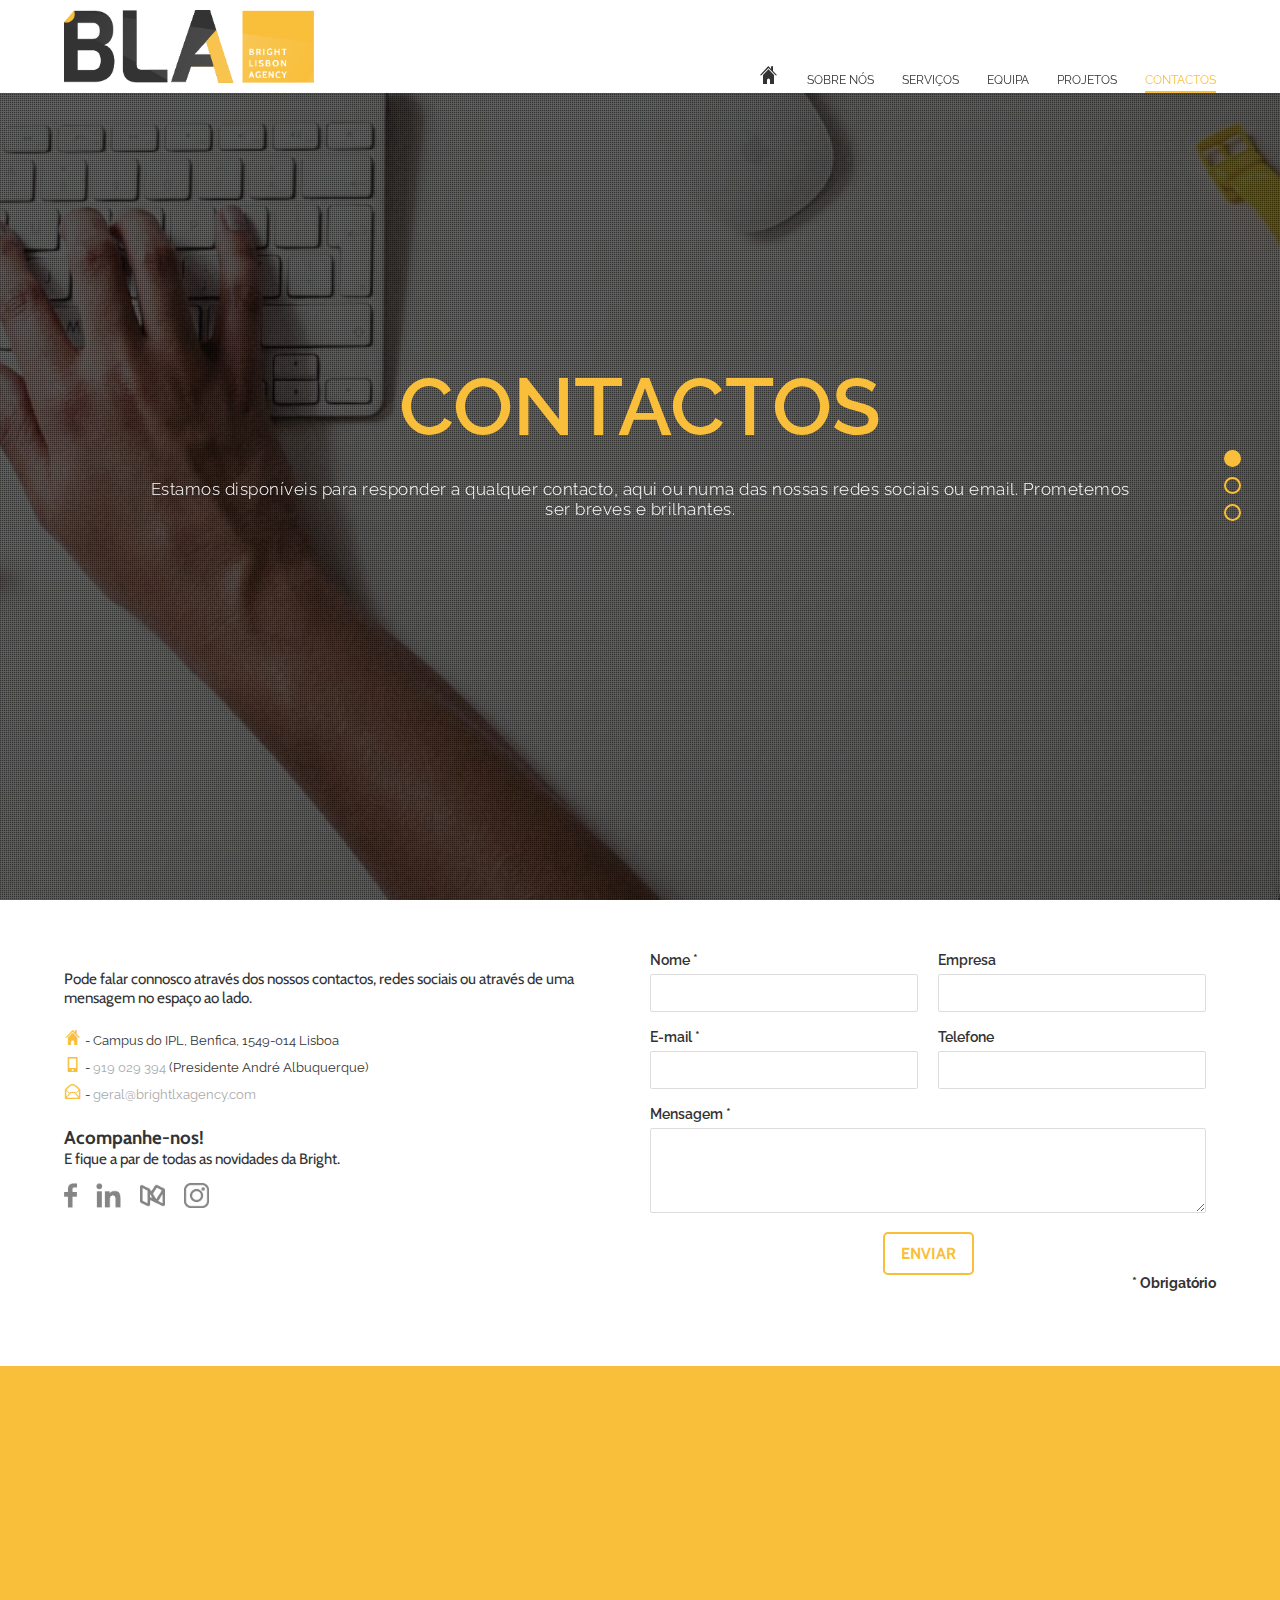
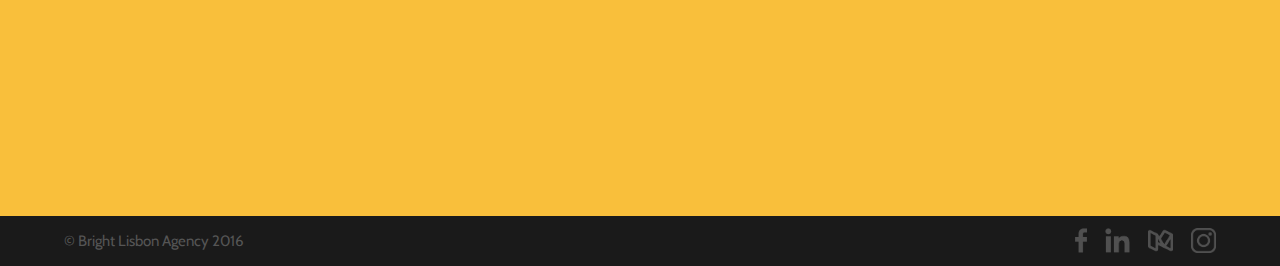
==== contactos.html @ c96432bc "Primeiro Upload de ficheiros" ====
<!doctype html>
<html lang="pt">
<head>
    <meta charset="utf-8">
    <meta name="author" content="Bright">
    <meta name="description" content="© Bright Lisbon Agency 2016">
    <meta name="robots" content="follow">
    <meta name="Keywords" content="Bight,Junior Empresa">
    <meta name="viewport" content="width=device-width, initial-scale=1">
    <title>Bright | Contactos</title>
    <link rel="shortcut icon" href="favicon.ico" type="image/x-icon">
    <link rel="icon" href="favicon.ico" type="image/x-icon">
    <link href='https://fonts.googleapis.com/css?family=Cabin:400,700' rel='stylesheet' type='text/css'>
    <link href='https://fonts.googleapis.com/css?family=Raleway:400,200,300,600,700,800' rel='stylesheet' type='text/css'>
    <link type="text/css" rel="stylesheet" href="css/style.css">
    <link type="text/css" rel="stylesheet" href="css/mobile.css">
    <script type="application/javascript" src="script/jquery-2.1.4.min.js"></script>
    <script type="application/javascript" src="script/jquery.countdown.min.js"></script>
    <script type="application/javascript" src="script/js.js"></script>
</head>

<body>
    
    <!--------------------LOADER NA PAGINA-------------------->
    <div class="loading"></div>
    <!--------------------FIM LOADER NA PAGINA-------------------->
    
    
    <!--------------------NAV LATERAL-------------------->
    <div class="nav_lateral">
        <a href="#sobre_nos_bv" class="nav_lateral_active" title="Topo"></a>
        <a href="#info_contactos" title="Contacta-nos"></a>
        <a href="#map" title="Localização"></a>
    </div>
    
    <!--------------------HEADER-------------------->
    <header>
        <div class="main_menu">
            <div class="contentor">
                <a href="http://www.brightlxagency.com" title="Brigth"><img class="bla_logo" src="img/LogoBright.png" alt="Logotipo Bright" width="250" height="73"></a>
                <nav>
                    <li><a href="index.html" title="Pagina Inicial">H</a></li>
                    <li><a href="sobre.html" title="Sobre Nós" >Sobre Nós</a></li>
                    <li><a href="servicos.html" title="Serviços">Serviços</a></li>
                    <li><a href="equipa.html" title="Equipa">Equipa</a></li>
                    <li><a href="projetos.html" title="Projetos">Projetos</a></li>
                    <li><a href="contactos.html" title="Contactos" class="menu_ativo">Contactos</a></li>
                </nav>
                <nav class="botao_mobile_menu">
                    <h4>Menu</h4>
                    <div class="icone_mobile_menu">
                        <span></span>
                        <span></span>
                        <span></span>
                    </div>
                    <div class="clear_fix"></div>
                </nav>
                <div class="clear_fix"></div>
            </div><!--FIM CONTENTOR-->
        </div><!--FIM MAIN_MENU-->
        
        <!--------------------MENU MOBILE-------------------->
        <div class="menu_mobile">
            <div class="contentor">
                <nav>
                    <li><a href="index.html" title="Pagina Inicial">H</a></li>
                    <li><a href="sobre.html" title="Sobre Nós">Sobre Nós</a></li>
                    <li><a href="servicos.html" title="Serviços">Serviços</a></li>
                    <li><a href="equipa.html" title="Equipa">Equipa</a></li>
                    <li><a href="projetos.html" title="Projetos">Projetos</a></li>
                    <li><a href="contactos.html" title="Contactos">Contactos</a></li>
                </nav>
            </div>
                <footer>
                    <div class="redes_sociais">
                        <!--<a href="#" target="_blank" title="Behance"><img src="img/RedesIcones/Icon1_Behance.png" width="30" height="30"></a>-->
                        <a href="https://www.facebook.com/brightlxagency" target="_blank" title="Facebook"><img src="img/RedesIcones/Icon1_Facebook.png" width="15" height="30" alt="Logo do Facebook"></a>
                        <a href="https://www.linkedin.com/company/bright-lisbonagency?trk=top_nav_home" target="_blank" title="Linkedin"><img src="img/RedesIcones/Icon1_Linkedin.png" width="30" height="30" alt="Logo do Linkedin"></a>
                        <a href="https://www.medium.com/@brightlxagency" target="_blank" title="Medium"><img src="img/RedesIcones/Icon1_Medium.png" width="30" height="30" alt="Logo do Medium"></a>
                        <a href="https://www.instagram.com/brightlxagency" target="_blank" title="Instagram"><img src="img/RedesIcones/Icon1_Instagram2.png" width="30" height="30" alt="Logo do Instagram"></a>
                    </div>
                    <span>&copy; Bright Lisbon Agency 2016</span>
                </footer>
        </div>
        
        <div id="sobre_nos_bv" class="boas_vindas">
            <div class="contentor">
                <h1>Contactos</h1>
                <h5>Estamos disponíveis para responder a qualquer contacto, aqui ou numa das nossas redes sociais ou email. Prometemos ser breves e brilhantes.</h5>
            </div>
        </div><!--FIM BOAS-VINDAS-->
        <img class="false fundo_header" src="img/Phone02.jpg" alt="Telefones">
        <img class="true fundo_header" src="img/Cont01.jpg" alt="Contactos">
    </header>
    
    <section id="info_contactos">
        <div class="contentor">
            
            <!--------------------ContactOS DA BRIGHT-------------------->
            <div class="contact_content">
                <br>
                <h4>Pode falar connosco através dos nossos contactos, redes sociais ou através de uma mensagem no espaço ao lado.</h4><br>
                
                <p><span>H</span> - Campus do IPL, Benﬁca, 1549-014 Lisboa</p>
                <p><span>n</span> - <a href="tel:919029394">919 029 394</a> (Presidente André Albuquerque)</p>
                <p><span>E</span> - <a href="mailto:geral@brightlxagency.com">geral@brightlxagency.com</a></p><br>
                
                <h3>Acompanhe-nos!</h3>
                <h4>E fique a par de todas as novidades da Bright.</h4>
                
                <div class="redes_sociais">
                    <!--<a href="#" target="_blank" title="Behance"><img src="img/RedesIcones/Icon_Behance.png" width="25" height="25"></a>-->
                    <a href="https://www.facebook.com/brightlxagency" target="_blank" title="Facebook"><img src="img/RedesIcones/Icon_Facebook.png" width="13" height="25" alt="Logo do Facebook"></a>
                    <a href="https://www.linkedin.com/company/bright-lisbonagency?trk=top_nav_home" target="_blank" title="Linkedin"><img src="img/RedesIcones/Icon_Linkedin.png" width="25" height="25"></a>
                    <a href="https://www.medium.com/@brightlxagency" target="_blank" title="Medium"><img src="img/RedesIcones/Icon_Medium.png" width="25" height="25" alt="Logo do Medium"></a>
                    <a href="https://www.instagram.com/brightlxagency" target="_blank" title="Instagram"><img src="img/RedesIcones/Icon_Instagram2.png" width="25" height="25" alt="Logo do Instagram"></a>
                </div>
            </div>
            
            <!--------------------FORMULARIO DE ContactOS-------------------->
            <div class="contact_content">
                <form  method="post" action="//formspree.io/geral@brightlxagency.com">
                    <div class="contact_form">
                        <label for="nome">Nome *</label><br>
                        <input type="text" name="nome" placeholder="" maxlength="50" required>
                    </div>
                    <div class="contact_form">
                        <label for="empresa">Empresa</label><br>
                        <input type="text" name="empresa" placeholder="" maxlength="100">
                    </div>
                    <div class="contact_form">
                        <label for="email">E-mail *</label><br>
                        <input type="email" name="_replyto" placeholder="" maxlength="50" required>
                    </div>
                    <div class="contact_form">
                        <label for="telefone">Telefone</label><br>
                        <input type="tel" name="telefone" placeholder="" maxlength="30">
                    </div>
                    <div class="contact_form contact_text">
                        <label for="mensagem">Mensagem *</label><br>
                        <textarea name="mensagem" placeholder="" required></textarea>
                    </div>
                    <div class="contact_botao">
                        <input type="submit" value="Enviar">
                        <p>* Obrigatório</p>
                    </div>
                </form>
            </div>
            <div class="clear_fix"></div>
        </div>
    </section>
    
    <!--------------------GOOGLE MAP-------------------->
    <section id="map"></section>
    <script src="https://maps.googleapis.com/maps/api/js?callback=initMap" async defer></script>
    <!--------------------FIM | SCRIPT FOR GOOGLE MAP-------------------->
    
    <!--------------------FOOTER-------------------->
    <div class="mapaSite">
        <div class="contentor">
            <div class="inerMapa">
                <h4><a href="index.html">Home</a></h4>
            </div><!--
         --><div class="inerMapa">
                <h4><a href="sobre.html">Sobre a Bright</a></h4>
                    <p><a href="sobre.html#msgpresidente">Mensagem do Presidente</a></p>
                    <p><a href="sobre.html#junior_empresa">Junior Empresa</a></p>
                    <p><a href="sobre.html#visao_missao_valores">O que nos define</a></p>
                    <p><a href="sobre.html#parcerias">Parcerias</a></p>
            </div><!--
         --><div class="inerMapa">
                <h4><a href="servicos.html">Serviços</a></h4>
                    <p><a href="servicos.html#com_estrategica">Comunicação Estratégica</a></p>
                    <p><a href="servicos.html#com_mark_integrado">Comunicação Marketing Integrado</a></p>
                    <p><a href="servicos.html#serv_audiovisuais">Serviços Audiovisuais</a></p>
                    <p><a href="servicos.html#design_multimedia">Design / Multimédia</a></p>
            </div><!--
         --><div class="inerMapa">
                <h4><a href="equipa.html">Equipa</a></h4>
                    <p><a href="equipa.html#direcao_bright">Departamentos/Equipa</a></p>
                    <p><a href="equipa.html#bright_alumni">Bright Alumni</a></p>
                    <p><a href="equipa.html#conselho_consultivo">Conselho Consultivo</a></p>
            </div><!--
         --><div class="inerMapa">
                <h4><a href="projetos.html">Projetos</a></h4>
                    <!--<p><a href="#">Behance</a></p>-->
            </div><!--
         --><div class="inerMapa">
                <h4><a href="contactos.html">Contactos</a></h4>
                    <!--<p><a href="contactos.html#">Redes Sociais</a></p>-->
                    <!--<p><a href="contactos.html#">Mensagem</a></p>-->
                    <p><a href="contactos.html#map">Morada</a></p>
            </div>
        </div>
    </div>
    
    <footer>
        <div class="contentor">
            <div class="redes_sociais">
                <!--<a href="#" target="_blank" title="Behance"><img src="img/RedesIcones/Icon_Behance.png" width="25" height="25"></a>-->
                <a href="https://www.facebook.com/brightlxagency" target="_blank" title="Facebook"><img src="img/RedesIcones/Icon_Facebook.png" width="12.5" height="25" alt="Logo do Facebook"></a>
                <a href="https://www.linkedin.com/company/bright-lisbonagency?trk=top_nav_home" target="_blank" title="Linkedin"><img src="img/RedesIcones/Icon_Linkedin.png" width="25" height="25" alt="Logo do Linkedin"></a>
                <a href="https://www.medium.com/@brightlxagency" target="_blank" title="Medium"><img src="img/RedesIcones/Icon_Medium.png" width="25" height="25" alt="Logo do Medium"></a>
                <a href="https://www.instagram.com/brightlxagency" target="_blank" title="Instagram"><img src="img/RedesIcones/Icon_Instagram2.png" width="25" height="25" alt="Logo do Instagram"></a>
            </div>
            <span>&copy; Bright Lisbon Agency 2016</span>
            <div class="clear_fix"></div>
        </div>
    </footer>
    
    
    
    <!--------------------SCRIPT PARA ACTIVAR NAV LATERAL COM SCROLL-------------------->
    <script>
        $(window).scroll(function(){
            
            var contScrollTop = $(window).scrollTop();
            var contTop = $('body>section').eq(0).offset().top;
            var mapTop = $('body>section').eq(1).offset().top;

            $('.nav_lateral a').removeClass('nav_lateral_active');
            
            if(contScrollTop > contTop-200){
                $('.nav_lateral a').eq(1).addClass('nav_lateral_active');
                if(contScrollTop > mapTop-200){
                    $('.nav_lateral a').removeClass('nav_lateral_active');
                    $('.nav_lateral a').eq(2).addClass('nav_lateral_active');
                }
            }else{
                $('.nav_lateral a').eq(0).addClass('nav_lateral_active');
            }
            
        });
    </script>
    
 <script type="text/javascript">/* <![CDATA[ */(function(d,s,a,i,j,r,l,m,t){try{l=d.getElementsByTagName('a');t=d.createElement('textarea');for(i=0;l.length-i;i++){try{a=l[i].href;s=a.indexOf('/cdn-cgi/l/email-protection');m=a.length;if(a&&s>-1&&m>28){j=28+s;s='';if(j<m){r='0x'+a.substr(j,2)|0;for(j+=2;j<m&&a.charAt(j)!='X';j+=2)s+='%'+('0'+('0x'+a.substr(j,2)^r).toString(16)).slice(-2);j++;s=decodeURIComponent(s)+a.substr(j,m-j)}t.innerHTML=s.replace(/</g,'&lt;').replace(/>/g,'&gt;');l[i].href='mailto:'+t.value}}catch(e){}}}catch(e){}})(document);/* ]]> */</script>
</body>
</html>
---- css/style.css ----
@charset "utf-8";
/* CSS Document */

/*------------------------------------------------------------*/
/*------------------------------------------------------------*/
@font-face {
    font-family: Heydings_icons;
    src: url(../font/heydings_icons.ttf) format('truetype'),
        url(../font/heydings_icons.otf) format('opentype'),
        url(../font/heydings_icons.woff) format('woff');
}
/*------------------------------------------------------------*/
/*------------------------------------------------------------*/

* { margin:0; padding:0;}
html, body { width: 100%; height: 100%;}

body {
    font-size               : 16px;
    font-family             : Cabin, sans-serif;
    font-weight             : normal;
    color                   : #333333;
}

.clear_fix { content:'.'; display:block; clear:both; height:0; visibility:hidden;}

.contentor { margin: 0 auto; width: 90%; max-width: 1200px;}

h1 {
    font-family             : Raleway;
    text-transform          : uppercase;
    font-weight             : 800;
    color                   : #F9BF3B;
    font-size               : 3em;
    margin-bottom           : 25px;
}

/*--------------------LOADING--------------------*/

/*-------------ANIMAÇÃO DE LOADING-------------*/
@-webkit-keyframes blaAnim { from {left: -50%; opacity: 0.1;} to {left: 50%; opacity: 1;}}
@-moz-keyframes blaAnim { from {left: -50%; opacity: 0.1;} to {left: 50%; opacity: 1;}}
@-o-keyframes blaAnim { from {left: -50%; opacity: 0.1;} to {left: 50%; opacity: 1;}}
@keyframes blaAnim { from {left: -50%; opacity: 0.1;} to {left: 50%; opacity: 1;}}

@-webkit-keyframes quadAnim { from {left: 150%; opacity: 0.1;} to {left: 50%; opacity: 1;}}
@-moz-keyframes quadAnim { from {left: 150%; opacity: 0.1;} to {left: 50%; opacity: 1;}}
@-o-keyframes quadAnim { from {left: 150%; opacity: 0.1;} to {left: 50%; opacity: 1;}}
@keyframes quadAnim { from {left: 150%; opacity: 0.1;} to {left: 50%; opacity: 1;}}


.loading, .load_principal {
    position                : fixed;
    background-color        : #E2E2E2;
    cursor                  : wait;
    width                   : 100%;
    height                  : 100%;
    top                     : 0;
    left                    : 0;
    z-index                 : 20;
}

.load_principal img {
    position                : fixed;
    top                     : 50%;
    left                    : 50%;
}

#logo_pri {
    margin                  : -37px 0 0 -126px;
    
    -webkit-animation       : blaAnim 1.5s ease-out;
    -moz-animation          : blaAnim 1.5s ease-out;
    -o-animation            : blaAnim 1.5s ease-out;
    animation               : blaAnim 1.5s ease-out;
}

#logo_seg {
    margin                  : -37px 0 0 52px;
    
    -webkit-animation       : quadAnim 1.5s ease-out;
    -moz-animation          : quadAnim 1.5s ease-out;
    -o-animation            : quadAnim 1.5s ease-out;
    animation               : quadAnim 1.5s ease-out;
}

/*--------------------POP UP--------------------*/
#news_cont { clear:left; text-align: center;}

.newsletter_space {
    display                 : none; /*POP UP Desligado*/
    background-color        : rgba(51,51,51,0.95);
    position                : fixed;
    width                   : 100%;
    height                  : 100%;
    top                     : 0;
    left                    : 0;
    z-index                 : 15;
}

.newsletter_space_index { display: block;}

.newletter_box {
    position                : fixed;
    background-color        : #FFF;
    width                   : 400px;
    height                  : 220px;
    top                     : 50%;
    left                    : 50%;
    margin                  : -110px 0 0 -200px;
    border-bottom           : 7px solid #F9BF3B;
    box-sizing              : border-box;
    overflow                : hidden;   
    
    -webkit-box-shadow      : 0 0 0 1px rgba(0,0,0,0.1), 0 1px 10px rgba(0,0,0,0.1);
    -moz-box-shadow         : 0 0 0 1px rgba(0,0,0,0.1), 0 1px 10px rgba(0,0,0,0.1);
    -ms-box-shadow          : 0 0 0 1px rgba(0,0,0,0.1), 0 1px 10px rgba(0,0,0,0.1);
    -o-box-shadow           : 0 0 0 1px rgba(0,0,0,0.1), 0 1px 10px rgba(0,0,0,0.1);
    box-shadow              : 0 0 0 1px rgba(0,0,0,0.1), 0 1px 10px rgba(0,0,0,0.1);
}

.newletter_box .fechar_newsletter {
    position                : absolute;
    cursor                  : pointer;
    width                   : 30px;
    height                  : 30px;
    top                     : 2px;
    right                   : 2px;
}

.newletter_box .fechar_newsletter span {
    position                : absolute;
    background-color        : #333;
    width                   : 30px;
    height                  : 2px;
    top                     : 15px;
}

.newletter_box .fechar_newsletter:hover span {
    background-color        : red;
}

.newletter_box .fechar_newsletter span:first-child {
    
    -webkit-transform       : rotate(45deg);
    -moz-transform          : rotate(45deg);
    -ms-transform           : rotate(45deg);
    -o-transform            : rotate(45deg);
    transform               : rotate(45deg);
}

.newletter_box .fechar_newsletter span:last-child {
    
    -webkit-transform       : rotate(-45deg);
    -moz-transform          : rotate(-45deg);
    -ms-transform           : rotate(-45deg);
    -o-transform            : rotate(-45deg);
    transform               : rotate(-45deg);
}

#news_cont h2 {
    font-family             : Raleway;
    font-weight             : bold;
    padding                 : 0;
    margin                  : 15px 0;
    font-size               : 30px;
    text-align              : center;
    color                   : #F9BF3B;
    text-transform          : uppercase;
}

#news_cont p {
    font-family             : Raleway;
    font-size               : 18px;
    font-weight             : 400;
    text-align              : center;
    margin                  : 0 20px 35px 20px;
}

#news_cont #botao_recrut {
    font-weight             : bold;
    color                   : #F9BF3B;
    text-decoration         : none;
    text-transform          : uppercase;
    padding                 : 0.6em 1em;
    border                  : 0.15em solid #F9BF3B;
    text-align              : center;
    
    -webkit-border-radius   : 5px;
    -moz-border-radius      : 5px;
    -ms-border-radius       : 5px;
    -o-border-radius        : 5px;
    border-radius           : 5px;
    
    box-sizing              : border-box;
}

#news_cont #botao_recrut:hover {
    background-color        : #F9BF3B;
    color                   : #FFF;
}


/*--------------------FIM | POP UP NEWSLETTER--------------------*/

/*--------------------NAV LATERAL--------------------*/
.nav_lateral {
    position: fixed;
    
    right                   : -webkit-calc(5% - 25px);
    right                   : -moz-calc(5% - 25px);
    right                   : -ms-calc(5% - 25px);
    right                   : -o-calc(5% - 25px);
    right                   : calc(5% - 25px);
    
    top                     : 50%;
    z-index                 : 7;
}

.nav_lateral a {
    /*font-family             : Heydings_icons;
    color                   : #FFF;
    text-align              : center;
    text-decoration         : none;*/
    
    width                   : 17px;
    height                  : 17px;
    display                 : block;
    margin-bottom           : 10px;
    border                  : 2px solid #F9BF3B;
    
    -webkit-border-radius   : 100%;
    -moz-border-radius      : 100%;
    -ms-border-radius       : 100%;
    -o-border-radius        : 100%;
    border-radius           : 100%;
    
    box-sizing              : border-box;
}

.nav_lateral .nav_lateral_active {
    background-color        : #F9BF3B;
}


/*--------------------HEADER--------------------*/
header { width: 100%; height: 100%; z-index: 0;}

/*--------------------MAIN MENU--------------------*/
.main_menu {
    background-color        : rgba(255,255,255,1);
    position                : fixed;
    width                   : 100%;
    height                  : 93px;
    padding                 : 10px 0 10px 0;
    z-index                 : 10;
    box-sizing              : border-box;
    
    -webkit-box-shadow      : 0 0 0 1px rgba(0,0,0,0.1), 0 1px 10px rgba(0,0,0,0.1);
    -moz-box-shadow         : 0 0 0 1px rgba(0,0,0,0.1), 0 1px 10px rgba(0,0,0,0.1);
    -ms-box-shadow          : 0 0 0 1px rgba(0,0,0,0.1), 0 1px 10px rgba(0,0,0,0.1);
    -o-box-shadow           : 0 0 0 1px rgba(0,0,0,0.1), 0 1px 10px rgba(0,0,0,0.1);
    box-shadow              : 0 0 0 1px rgba(0,0,0,0.1), 0 1px 10px rgba(0,0,0,0.1);
    
    -webkit-transition      : 0.2s;
    -moz-transition         : 0.2s;
    -ms-transition          : 0.2s;
    -o-transition           : 0.2s;
    transition              : 0.2s;
}

.bla_logo {
    float                   : left;
    
    -webkit-transition      : 0.2s;
    -moz-transition         : 0.2s;
    -ms-transition          : 0.2s;
    -o-transition           : 0.2s;
    transition              : 0.2s;
}

.botao_mobile_menu, .menu_mobile { display: none;}

.main_menu nav {
    float                   : right;
    font-size               : 0.8em;
    margin-top              : 52px;
    
    -webkit-transition      : 0.2s;
    -moz-transition         : 0.2s;
    -ms-transition          : 0.2s;
    -o-transition           : 0.2s;
    transition              : 0.2s;
}

header nav li {
    font-family             : Raleway;/**/
    display                 : inline;
    list-style              : none;
}

header nav a {
    color                   : #333;
    margin-left             : 25px;
    font-size               : 12px;
    font-weight             : 400;
    text-decoration         : none;
    text-transform          : uppercase;
    padding-bottom          : 4px;
}

header nav>li:first-child a {
    font-family             : heydings_icons;
    font-size               : 21px;
    padding-bottom          : 7px;
}

header nav a:hover {
    color                   : #F9BF3B;
}

header nav .menu_ativo {
    border-bottom           : 2px solid;
    color                   : #F9BF3B;
}

/*--------------------MAIN MENU FIXED--------------------*/
.main_menu_fixo {
    height                  : 67.5px;
    padding                 : 10px 0 10px 0;
}

.main_menu_fixo .bla_logo {
    width                   : 164px;
    height                  : 47.5px;
}

.main_menu_fixo nav {
    margin-top              : 27px;
}

/*--------------------FIM MAIN MENU--------------------*/

/*--------------------BOAS-VINDAS--------------------*/
.boas_vindas {
    position                : absolute;
    background-image        : url(../img/grid2.png);
    background-color        : rgba(0,0,0,0.5);
    width                   : 100%;
    height                  : 100%;
    top                     : 0;
    left                    : 0;
    text-align              : center;
    overflow                : hidden;
    z-index                 : 1;
}

.boas_vindas .contentor {
    position                : absolute;
    top                     : 40%;
    width                   : 100%;
    max-width               : none;
}

.boas_vindas h1 {
    font-size               : 5em;
    font-weight             : 600;
    color                   : #F9BF3B;
    margin                  : 0 0 25px 0;
}

.boas_vindas h1 span {
    font-size: 0.3em;
    color: #F2F2F2;
    text-transform: none;
}

.boas_vindas h5 {
    font-family             : Raleway;
    font-size               : 1.05em;
    font-weight             : 300;
    letter-spacing          : 0.5px;
    color                   : #FFF;
    margin                  : 0 150px;
}

.boas_vindas h5 b { font-size: 1.25em;}
.boas_vindas h5 span { font-size: 1.3em; color: #F9BF3B; vertical-align: text-top;}

header .fundo_header {
    background-image        : url(../img/video/videoPoster.jpg);
    background-position     : center;
    background-size         : cover;
    position                : fixed;
    width                   : auto;
    height                  : auto;
    min-width               : 100%;
    min-height              : 100%;
    
    -webkit-transform       : translateX(-50%);
    -moz-transform          : translateX(-50%);
    -ms-transform           : translateX(-50%);
    -o-transform            : translateX(-50%);
    transform               : translateX(-50%);
    
    top                     : 0;
    left                    : 50%;
    
    -webkit-z-index         : -1;
    -moz-z-index            : -1;
    -ms-z-index             : -1;
    -o-z-index              : -1;
    z-index                 : -1;
}
/*--------------------FIM | HEADER--------------------*/

/*--------------------CORPO--------------------*/
body>section {
    padding                 : 50px 0 75px 0;
    text-align              : center;
    width                   : 100%;
}

.contentor>p {
    margin                  : 0 100px;
}

/*-----------------------------------------------------------------------------------------------------*/
/*----------------------------------------PAGINA SOBRE A BRIGHT----------------------------------------*/
/*-----------------------------------------------------------------------------------------------------*/
#sobre {
    background-color        : #FFF;
}

#msgpresidente {
    background-color        : #F2F2F2;
    color                   : #333;
}

#msgpresidente h1 {
    color                   : #F9BF3B;
}

#msgpresidente .conteudo_msgpre {
    float                   : right;
    text-align              : left;
    
    -webkit-width           : calc(100% - 275px);
    -moz-width              : calc(100% - 275px);
    -ms-width               : calc(100% - 275px);
    -o-width                : calc(100% - 275px);
    width                   : calc(100% - 275px);
}

#msgpresidente img {
    float                   : left;
    margin-right            : 25px;
    
    -webkit-border-radius   : 100%;
    -moz-border-radius      : 100%;
    -ms-border-radius       : 100%;
    -o-border-radius        : 100%;
    border-radius           : 100%;
}

#junior_empresa {
    background-color        : #F2F2F2;
    background              : url(../img/blurPoster2.jpg);
    background-position     : center bottom;
    background-size         : cover;
    background-attachment   : fixed;
    color                   : #F2F2F2;
}

#junior_empresa h1 {
    color                   : #F9BF3B;
}

/*--------------------VISAO MISSAO VALORES--------------------*/
#visao_missao_valores {    
    background-color        : #FFF;
    text-align              : left;
    color                   : #333;
}

.vmv {
    margin-bottom           : 50px;
}
.vmv:last-child {
    margin-bottom           : 0;
}

.vmv figure {
    width                   : 150px;
    height                  : 150px;
    border                  : 2px solid #333;
    
    -webkit-border-radius   : 100%;
    -moz-border-radius      : 100%;
    -ms-border-radius       : 100%;
    -o-border-radius        : 100%;
    border-radius           : 100%;
    
    text-align              : center;
    float                   : left;
    margin-right            : 25px;
    box-sizing              : border-box;
}

#bla_visao figure img { margin-top: 58px;}
#bla_missao figure img { margin-top: 25px;}
#bla_valores figure img { margin-top: 25px;}

.vmv .conteudo {
    float                   : left;
    
    width                   : -webkit-calc(100% - 175px);
    width                   : -moz-calc(100% - 175px);
    width                   : -ms-calc(100% - 175px);
    width                   : -o-calc(100% - 175px);
    width                   : calc(100% - 175px);
}

.vmv .conteudo h3 {
    font-family             : Raleway;
    font-size               : 2.25em;
    font-weight             : 600;
    text-transform          : uppercase;
    margin-bottom           : 15px/*0.67em*/;
}

.conteudo h6 {
    font-size               : 1em;
    font-weight             : 700;
    text-transform          : uppercase;
    margin-bottom           : 0.167em;
}

/*--------------------PARCERIAS--------------------*/
#parcerias { background-color: #F2F2F2;}
#parcerias h1 { color: #333;}
#parcerias .contentor { padding: 0 -40px;}
#parcerias .contentor img { margin: 10px 40px;}

/*---------------------------------------------------------------------------------------------------------*/
/*----------------------------------------PAGINA SERVIÇOS DA BRIGHT----------------------------------------*/
/*---------------------------------------------------------------------------------------------------------*/
.servicos {
    background-color        : #F2F2F2;
}

.servicos h1 {
    color                   : #333;
    margin                  : 15px 0 60px 0;
}
.servicos:nth-child(odd) h1 {
    color                   : #F2F2F2;
}

.servicos:nth-child(odd) {
    background-color        : #333;
}

.servicos figure {
    width                   : 250px;
    height                  : 250px;
    border                  : 2px solid #333;
    margin-right            : 25px;
    
    -webkit-border-radius   : 100%;
    -moz-border-radius      : 100%;
    -ms-border-radius       : 100%;
    -o-border-radius        : 100%;
    border-radius           : 100%;
    
    float: left;
    box-sizing: border-box;
}

#com_estrategica figure img { margin-top: 50px;}
#com_mark_integrado figure img { margin-top: 50px;}
#serv_audiovisuais figure img { margin-top: 62.5px;}
#design_multimedia figure img { margin-top: 52px;}

.servicos:nth-child(odd) figure {
    border                  : 2px solid #F2F2F2;
    box-sizing              : border-box;
}

.servicos .conteudo {
    text-align              : left;
    float                   : left;
    
    width                   : -webkit-calc(100% - 275px);
    width                   : -moz-calc(100% - 275px);
    width                   : -ms-calc(100% - 275px);
    width                   : -o-calc(100% - 275px);
    width                   : calc(100% - 275px);
}

.servicos:nth-child(odd) .conteudo {
    color                   : #F2F2F2;
}


/*-------------------------------------------------------------------------------------------------------*/
/*----------------------------------------PAGINA EQUIPA DA BRIGHT----------------------------------------*/
/*-------------------------------------------------------------------------------------------------------*/
#direcao_bright {
    background-color        : #FFF;
}

#direcao_bright h1 {
    color                   : #333333;
}

#todos_membros {
    background-color        : #F2F2F2;
}

#bright_alumni {
    background              : url(../img/blurPoster2.jpg);
    background-position     : center top;
    background-size         : cover;
    background-attachment   : fixed;
    color                   : #FFF;
}

#bright_alumni h1 {
    color                   : #F2F2F2;
}

/*--------------------MEMBROS--------------------*/
.membro {
    display                 : inline-block;
    width                   : 25%;
    min-width               : 250px;
    text-align              : center;
    margin                  : 40px -1.5px 0 -1.5px;
}

#direcao_bright .contentor:nth-child(2) .membro:nth-child(-n+3) {
    width                   : 26%;
}

.membro figure {
    background-color        : #333333;
    width                   : 225px;
    height                  : 225px;
    margin                  : 0 auto 10px auto;
    border                  : 10px solid #F9BF3B;
    
    -webkit-border-radius   : 100%;
    -moz-border-radius      : 100%;
    -ms-border-radius       : 100%;
    -o-border-radius        : 100%;
    border-radius           : 100%;
    
    box-sizing              : border-box;
    position                : relative;
    overflow                : hidden;
}

.membro figure img {
    margin                  : -10px 0 0 -10px;
}

.membro figure .redes_membros {
    position                : absolute;
    background-color        : #F2F2F2;
    top                     : 100%;
    width                   : 100%;
    height                  : 30px;
    
    -webkit-transition      : 0.3s;
    -moz-transition         : 0.3s;
    -ms-transition          : 0.3s;
    -o-transition           : 0.3s;
    transition              : 0.3s;
}

.membro figure .redes_membros img {
    margin: 5px 5px;
    
    -webkit-filter          : grayscale(1);
    -moz-filter             : grayscale(1);
    -ms-filter              : grayscale(1);
    -o-filter               : grayscale(1);
    filter                  : grayscale(1);
}

.membro figure:hover .redes_membros {
    top                     : -webkit-calc(100% - 40px);
    top                     : -moz-calc(100% - 40px);
    top                     : -ms-calc(100% - 40px);
    top                     : -o-calc(100% - 40px);
    top                     : calc(100% - 40px);
}

.membro figure .redes_membros img:hover {
    -webkit-filter          : grayscale(0);
    -moz-filter             : grayscale(0);
    -ms-filter              : grayscale(0);
    -o-filter               : grayscale(0);
    filter                  : grayscale(0);
}

.membro h4 {
    font-size               : 1.25em;
}

.membro .separador, .projeto .separador {
    display                 : block;
    background-color        : #F9BF3B;
    width                   : 75px;
    height                  : 3px;
    margin                  : 5px auto;
    
    -webkit-border-radius   : 2px;
    -moz-border-radius      : 2px;
    -ms-border-radius       : 2px;
    -o-border-radius        : 2px;
    border-radius           : 2px;
}

.membro h6 {
    font-family             : Raleway;
    font-size               : 1em;
    font-weight             : normal;
}

/*--------------------CONSELHO CONSULTIVO--------------------*/
#conselho_consultivo {
    background-color        : #F2F2F2;
}

#conselho_consultivo .contentor:last-child { padding: 0 -35px;}

#conselho_consultivo h1 {
    color                   : #333;
}

.membros_cc {
    font-family             : Raleway;
    font-size               : 1.25em;
    display                 : inline-block;
    margin                  : 35px 35px 0 35px;
    /*cursor                  : pointer;
    position                : relative;*/
}

.membros_cc .redes_sociais {
    background-color        : #F9BF3B;
    height                  : 30px;
    /*min-width               : 100%;
    bottom                  : 100%;*/
    margin-top              : -30px;
    display                 : none;
    /*position                : absolute;*/
}

/*.membros_cc .redes_sociais p {
    font-family             : Cabin;
    font-size               : 0.75em;
}

.membros_cc:hover .redes_sociais {
    display                 : block;
}*/

/*--------------------RECRUTAMENTO--------------------*/
#recrutamento {
    background-color        : #333;
    color                   : #F2F2F2;
}

#recrutamento h1 {
    color                   : #F2F2F2;
}

#recrutamento p a {
    color                   : #F9BF3B;
}

#recrutamento p a:hover {
    color                   : #FFFFFF;
}

#recrutamento #botao_recrut {
    display                 : inline-block;
    font-weight             : bold;
    color                   : #F9BF3B;
    text-decoration         : none;
    text-transform          : uppercase;
    margin-top              : 50px;
    padding                 : 0.6em 1em;
    border                  : 0.15em solid #F9BF3B;
    
    -webkit-border-radius   : 5px;
    -moz-border-radius      : 5px;
    -ms-border-radius       : 5px;
    -o-border-radius        : 5px;
    border-radius           : 5px;
    
    box-sizing              : border-box;
}

#recrutamento #botao_recrut:hover {
    background-color        : #F9BF3B;
    color                   : #333333;
}

/*--------------------------------------------------------------------------------------------------*/
/*----------------------------------------PROJETOS DA BRIGHT----------------------------------------*/
/*--------------------------------------------------------------------------------------------------*/
#nossos_projetos {
    background-color        : #F2F2F2;
}

#nossos_projetos .projeto {
    /*background-image        : url(../img/279H.jpg);*/
    background-size: cover;
    background-position: center;
    
    position                : relative;
    width                   : 260px;
    height                  : 330px;
    margin                  : 10px;
    display                 : inline-block;
    text-align              : center;
    color                   : #F2F2F2;
    vertical-align          : top;
    overflow                : hidden;
}

.projeto .projMarca {
    background-color        : rgba(0,0,0,0.6);
    padding                 : 15px;
    height                  : 330px;
    padding-top             : 140px;
    transition              : 0.5s;
}

.projeto .projMarca h4 {
    font-size               : 1.5em;
}

.projeto .projMarca h6 {
    font-size               : 1em;
}

.projeto .projMarca p {
    font-weight             : normal;
    margin-top              : 125px;
    transition              : 0.5s;
}

#nossos_projetos .projeto:hover .projMarca {
    padding-top             : 15px;
    background-color        : rgba(15,15,15,0.9);
}

#nossos_projetos .projeto:hover .projMarca p {
    margin-top              : 0;
}


/*--------------------------------------------------------------------------------------------------*/
/*----------------------------------------CONTACTO DA BRIGHT----------------------------------------*/
/*--------------------------------------------------------------------------------------------------*/
#info_contactos {
    background-color        : #FFF;
}

.contact_content {
    width                   : 50%;
    float                   : left;
    box-sizing              : border-box;
}

/*--------------------FORMUARIO DE CONTACTOS--------------------*/
.contact_content:first-child {
    text-align              : left;
    padding-right           : 10px;
}

.contact_content:first-child h4 {
    font-size               : 0.95em;
    font-weight             : normal;
}

.contact_content:first-child p {
    font-family             : Raleway;
    font-size               : 0.8em;
    color                   : #333;
    margin-bottom           : 5px;
}

.contact_content:first-child span {
    font-family             : Heydings_icons;
    font-size               : 1.4em;
    color                   : #F9BF3B;
}

.contact_content:first-child a {
    text-decoration         : none;
    color                   : #AAA;
}

.contact_content:first-child a:hover {
    color                   : #333;
}

.contact_content:first-child .redes_sociais {
    height                  : 55px;
    padding                 : 15px 0;
    box-sizing              : border-box;
}

.contact_content:first-child .redes_sociais img {
    margin                  : 0 15px 0 0;
    opacity                 : 0.5;
    
    -webkit-filter          : invert();
    -moz-filter             : invert();
    -ms-filter              : invert();
    -o-filter               : invert();
    filter                  : invert();
}

.contact_content:first-child .redes_sociais img:hover { opacity: 1;}

/*--------------------FORMUARIO DE CONTACTOS--------------------*/
.contact_form {
    text-align              : left;
    float                   : left;
    width                   : 50%;
    padding                 : 0 10px;
    margin-bottom           : 15px;
    box-sizing              : border-box;
}

.contact_form label {
    font-family             : Raleway;
    font-size               : 0.9em;
    font-weight             : 600;
    color                   : #333;
}

.contact_form input, .contact_text textarea {
    font-family             : inherit;
    font-size               : 0.875em;
    color                   : #AAA;
    background-color        : none;
    width                   : 100%;
    margin-top              : 5px;
    padding                 : 0.65em 0.8em;
    box-sizing              : border-box;
    border                  : none;
    border                  : 1px solid #DDD;
    
    -webkit-border-radius   : 2px;
    -moz-border-radius      : 2px;
    -ms-border-radius       : 2px;
    -o-border-radius        : 2px;
    border-radius           : 2px;
    
    -webkit-transition      : 0.25s;
    -moz-transition         : 0.25s;
    -ms-transition          : 0.25s;
    -o-transition           : 0.25s;
    transition              : 0.25s;
}

.contact_text {
    width                   : 100%;
}

.contact_text textarea {
    height                  : 85px;
    max-height              : 200px;
    resize                  : vertical;
}

.contact_text textarea:hover, .contact_form input:hover {
    border-color            : #F9BF3B;
}

.contact_text textarea:focus, .contact_form input:focus {
    color                   : #555;
    border-color            : #F2F2F2;
    background-color        : #F2F2F2;
    outline                 : none;   
}

.contact_botao p {
    font-family             : Raleway;
    font-size               : 0.85em;
    text-align              : right;
    font-weight             : 700;
}

.contact_botao input {
    font-family             : inherit;
    font-size               : inherit;
    font-weight             : bold;
    color                   : #F9BF3B;
    text-transform          : uppercase;
    padding                 : 0.6em 1em;
    border                  : 0.15em solid #F9BF3B;
    
    -webkit-border-radius   : 5px;
    -moz-border-radius      : 5px;
    -ms-border-radius       : 5px;
    -o-border-radius        : 5px;
    border-radius           : 5px;
    
    box-sizing              : border-box;
    background              : none;
    outline                 : none;
    cursor                  : pointer;
}

.contact_botao input:hover {
    background-color        : #F9BF3B;
    color                   : #FFF;
}

/*--------------------GOOGLE MAP--------------------*/
#map { background-color: #F9BF3B;
    width                   : 100%;
    height                  : 50%;
    min-height              : 250px;
    max-height              : 500px;
    padding                 : 0;
}


/*--------------------------------------------------------------------------------------*/
/*----------------------------------------FOOTER----------------------------------------*/
/*--------------------------------------------------------------------------------------*/

.mapaSite {
    width                   : 100%;
    background-color        : #1A1A1A;
    padding-bottom          : 25px;
    text-align              : center;
    border-bottom           : 2px solid #242424;
}

.mapaSite .inerMapa {
    display                 : inline-block;
    vertical-align          : top;
    margin                  : 25px 15px 0 15px;
    text-align              : left;
}

.mapaSite .inerMapa h4 a {
    color                   : #B2B2B2;
    text-decoration         : none;
}
    
.mapaSite .inerMapa p a {
    color                   : #777;
    text-decoration         : none;
    font-size               : 0.85em;
}

.mapaSite .inerMapa h4 a:hover, .mapaSite .inerMapa p a:hover {
    color: #FFF;
}

footer {
    background-color        : #1A1A1A;
    font-size               : 0.9375em;
    color                   : #555;
    width                   : 100%;
    height                  : 50px;
    overflow                : hidden;
}

footer .redes_sociais {
    float                   : right;
    height                  : 25px;
    margin                  : 12.5px 0;
}

footer .redes_sociais img {
    margin-left             : 15px;
    opacity                 : 0.25;
}

footer .redes_sociais img:hover {
    opacity                 : 1;
}

footer span {
    float                   : left;
    margin                  : 16px 0;
}

body>div:last-of-type{display: none !important;}
---- css/mobile.css ----
@charset "utf-8";
/* CSS Document */

@media only screen and (max-width:1050px){
    
    /*--------------------MENU MOBILE--------------------*/
    .botao_mobile_menu, .menu_mobile { display: none;}
    
    /*--------------------CORPO--------------------*/
    .contentor>p { margin: 0;}
    
}

@media only screen and (max-width:850px){
    
    header nav a { margin-left: 20px;}
    
    /*-------------------------------------------------------------------------------------------------------*/
    /*----------------------------------------PAGINA EQUIPA DA BRIGHT----------------------------------------*/
    /*-------------------------------------------------------------------------------------------------------*/
    .membro, #direcao_bright .contentor .membro:nth-child(-n+4) { width: 42.5%;}
    
}


@media only screen and (max-width:825px){
    
    body { font-size: 15px;}
    h1 { font-size: 2.5em; margin-bottom: 25px;}
	
    /*--------------------NEWSLETTER--------------------*/
    .newletter_box {
        width               : 280px;
        height              : 220px;
        margin              : -110px 0 0 -140px;
    }
    #news_cont h2 { font-size: 25px;}
    #news_cont p { font-size: 15px;}
    
    /*--------------------NAV LATERAL--------------------*/
    .nav_lateral { display: none;}
    
    /*--------------------MAIN MENU FIXED--------------------*/
    .main_menu { height: 67.5px; padding: 10px 0 10px 0;}
    .main_menu .bla_logo { width: 164px; height: 47.5px;}
    
    /*--------------------BOTÃO MOBILE MENU--------------------*/
    .main_menu nav { display: none;}
    
    .main_menu .botao_mobile_menu {
        display             : block;
        font-size           : 1.5em;
        text-transform      : uppercase;
        margin-top          : 12.5px;
        cursor: pointer;
    }
    
    .botao_mobile_menu h4 {
        float               : left;
        
        -webkit-transition  : 0.2s;
        -moz-transition     : 0.2s;
        -ms-transition      : 0.2s;
        -o-transition       : 0.2s;
        transition          : 0.2s;
    }
	
    .botao_mobile_menu .icone_mobile_menu {
        position            : relative;
        float               : left;
        width               : 30px;
        height              : 15px;
        margin              : 6px 0 0 5px;
    }
    
    .icone_mobile_menu span {
        position            : absolute;
        width               : 100%;
        height              : 3px;
        background-color    : #333;
        
        -webkit-transition  : 0.2s;
        -moz-transition     : 0.2s;
        -ms-transition      : 0.2s;
        -o-transition       : 0.2s;
        transition          : 0.2s;
    }
    
    .icone_mobile_menu span:nth-child(2) {top: 6px;}
    .icone_mobile_menu span:nth-child(3) {top: 12px;}
    
    .botao_mobile_menu:hover span { background-color: #F9BF3B;}
    
    .icone_mobile_menu .fechar_menu_mobile:nth-child(1) {
        top                 : 7px;
        -webkit-transform   : rotate(-45deg);
        -moz-transform      : rotate(-45deg);
        -ms-transform       : rotate(-45deg);
        -o-transform        : rotate(-45deg);
        transform           : rotate(-45deg);
    }
    .icone_mobile_menu .fechar_menu_mobile:nth-child(2) { display: none;}
    .icone_mobile_menu .fechar_menu_mobile:nth-child(3) {
        top: 7px;
        -webkit-transform   : rotate(45deg);
        -moz-transform      : rotate(45deg);
        -ms-transform       : rotate(45deg);
        -o-transform        : rotate(45deg);
        transform           : rotate(45deg);
    }
    
    
    /*--------------------MOBILE MENU--------------------*/
    .mobile_menu_aberto {
        background          : none;

        -webkit-box-shadow  : none;
        -moz-box-shadow     : none;
        -ms-box-shadow      : none;
        -o-box-shadow       : none;
        box-shadow          : none;
        
        -webkit-transition  : 1s;
        -moz-transition     : 1s;
        -ms-transition      : 1s;
        -o-transition       : 1s;
        transition          : 1s;
    }
        
    .menu_mobile {
        position            : fixed;
        background-color    : rgba(242,242,242,0.975);
        width               : 100%;
        height              : 100%;
        text-align          : center;
        z-index             : 9;
    }
    
    .menu_mobile nav {
        text-align          : right;
        margin-top          : 100px;
    }
    
    .menu_mobile nav a {
        font-family         : Raleway;
        font-size           : 1.05em;
        font-weight         : 400;
        display             : block;
        padding-bottom      : 0;
        margin-bottom       : 1em;
    }
    
    .menu_mobile nav a:first-child {
        padding-bottom      : 0;
    }
    
    .menu_mobile footer {
        position            : absolute;
        width: 100%;
        background-color    : #F2F2F2;
        bottom              : 0;
        border-top          : 1px solid #F9BF3B;
    }
    
    .menu_mobile footer .redes_sociais img {
        opacity             : 1;
    }
    
    
    /*--------------------BOAS-VINDAS--------------------*/
    .boas_vindas h1 { font-size: 4em; margin: 0 0 10px 0;}
    .boas_vindas h5 { font-size: 0.9em; margin: 0 5%; letter-spacing: 1px;}

    
    /*-----------------------------------------------------------------------------------------------------*/
    /*----------------------------------------PAGINA SOBRE A BRIGHT----------------------------------------*/
    /*-----------------------------------------------------------------------------------------------------*/
    
    #msgpresidente .conteudo_msgpre { text-align: center; float: none; width: 100%;}
    #msgpresidente img { float: none; margin: 0 0 25px 0;}
    
    /*--------------------VISAO MISSAO VALORES--------------------*/
    #visao_missao_valores { text-align: center;}
    .vmv figure { float: none; margin: 0 auto 10px auto;}
    .vmv .conteudo { float: none; width: 100%;}
    .vmv .conteudo h3 { margin-bottom: 20px; font-size: 1.675em;}
    
    /*--------------------PARCERIAS--------------------*/
    #parcerias .contentor img { margin: 10px 15px;}
    
    
    /*-------------------------------------------------------------------------------------------------------*/
    /*----------------------------------------PAGINA EQUIPA DA BRIGHT----------------------------------------*/
    /*-------------------------------------------------------------------------------------------------------*/
    .membro figure .redes_membros {
        top                 : -webkit-calc(100% - 40px);
        top                 : -moz-calc(100% - 40px);
        top                 : -ms-calc(100% - 40px);
        top                 : -o-calc(100% - 40px);
        top                 : calc(100% - 40px);
    }
    
    
    /*--------------------CONSELHO CONSULTIVO--------------------*/
    #conselho_consultivo .contentor:last-child { padding: 0 -15px;}
    .membros_cc { font-size: 1em; margin: 35px 15px 0 15px;}
    
    
    /*---------------------------------------------------------------------------------------------------------*/
    /*----------------------------------------PAGINA SERVIÇOS DA BRIGHT----------------------------------------*/
    /*---------------------------------------------------------------------------------------------------------*/
    .servicos figure { float: none; margin: 0 auto 25px auto;}
    .servicos .conteudo { float: none; text-align: center; width: 100%;}
    
    
    .membro figure .redes_membros {
        top: calc(100% - 40px);
    }
    
    
    /*--------------------------------------------------------------------------------------------------*/
    /*----------------------------------------CONTACTO DA BRIGHT----------------------------------------*/
    /*--------------------------------------------------------------------------------------------------*/
    .contact_content { width: 100%; padding: 0;}
    .contact_content:first-child { margin-bottom: 25px;}
    .contact_content:first-child .redes_sociais, h3, h4 { text-align: center;}
    .contact_form { float: none; width: 100%; padding: 0;}
    
    
    
    /*--------------------------------------------------------------------------------------*/
    /*----------------------------------------FOOTER----------------------------------------*/
    /*--------------------------------------------------------------------------------------*/
    .mapaSite .inerMapa {
        min-width           : 28%;
    }
    
    .mapaSite .inerMapa h4 {
        text-align: left;
    }
    
    footer {
        text-align          : center;
        height              : 90px;
    }

    footer .redes_sociais {
        float               : none;
        margin              : 15px 0 15px 0;
    }
    
    footer .redes_sociais img {
        margin              : 0 7.5px;
    }

    footer span {
        float               : none;
        margin              : 0;
    }
    
}

@media only screen and (max-width:700px){
    
    .boas_vindas h1 { font-size: 3em; margin: 0 0 10px 0;}
    
}
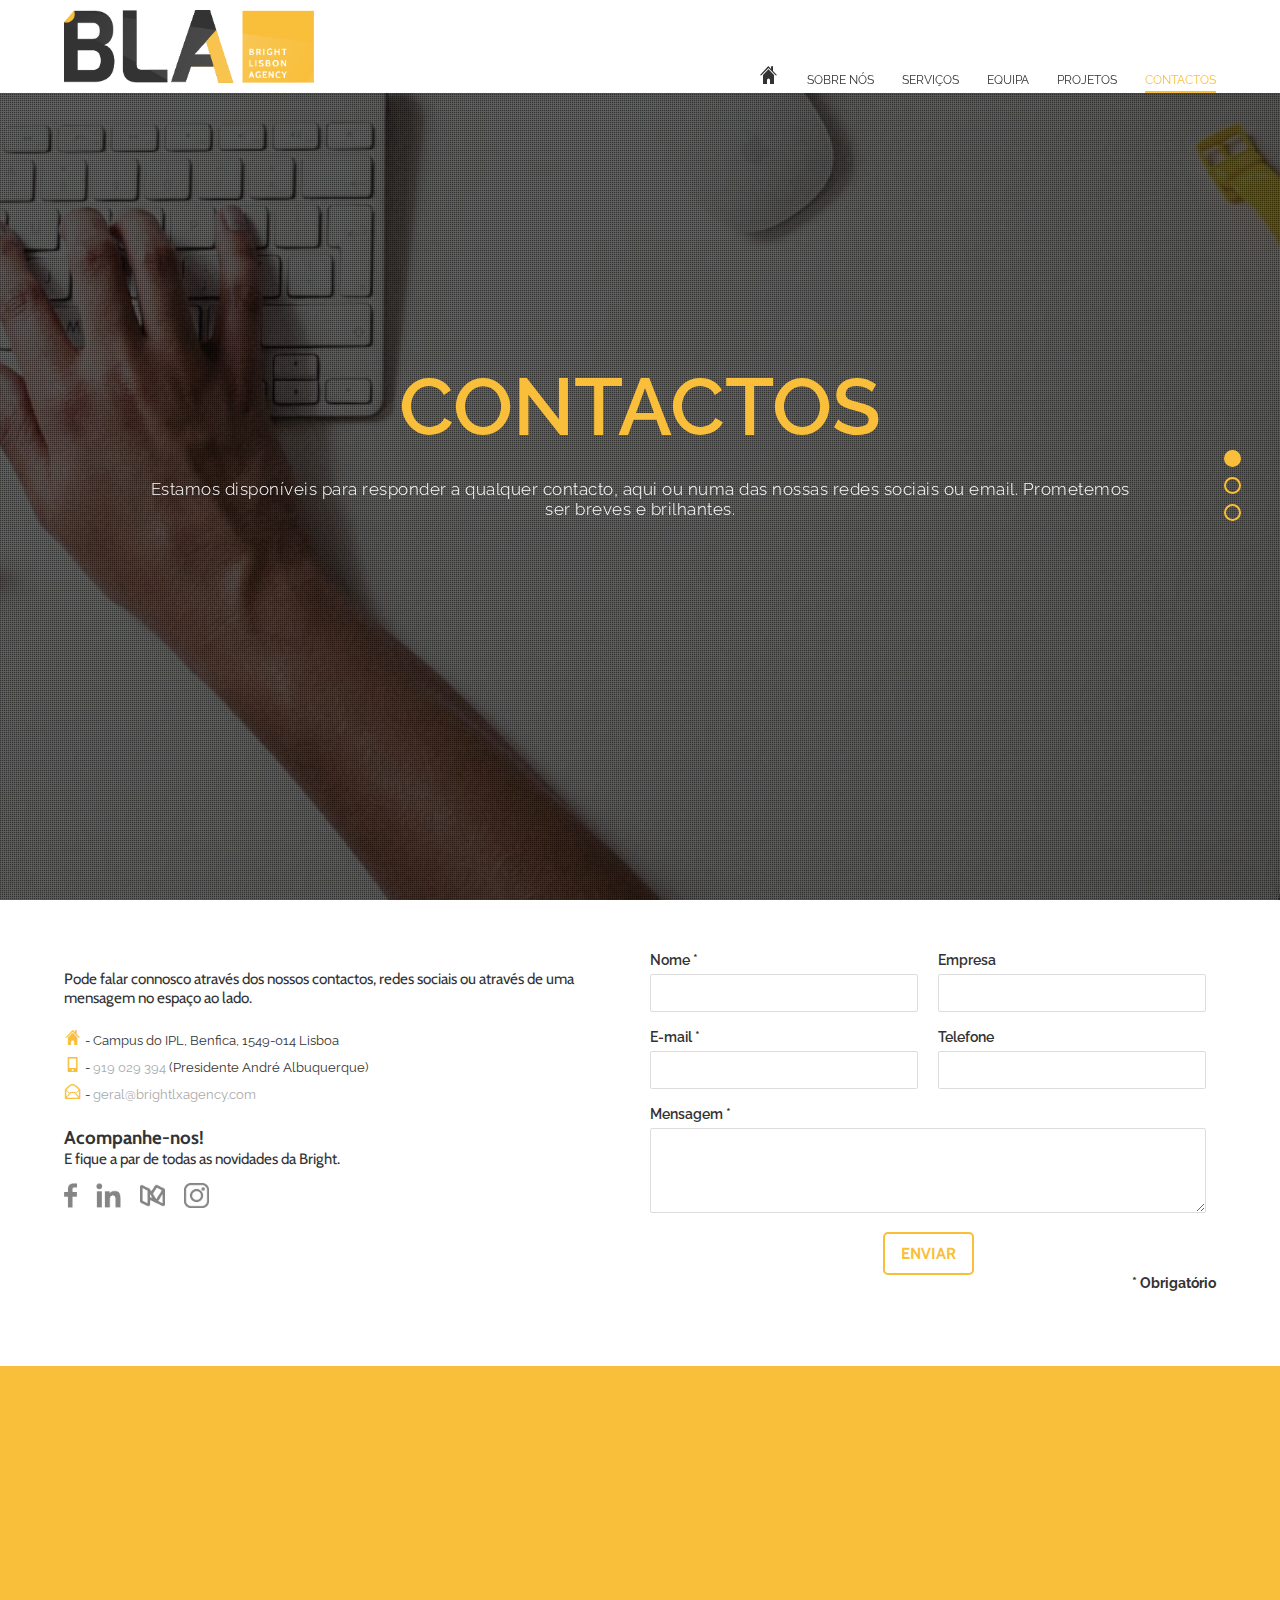
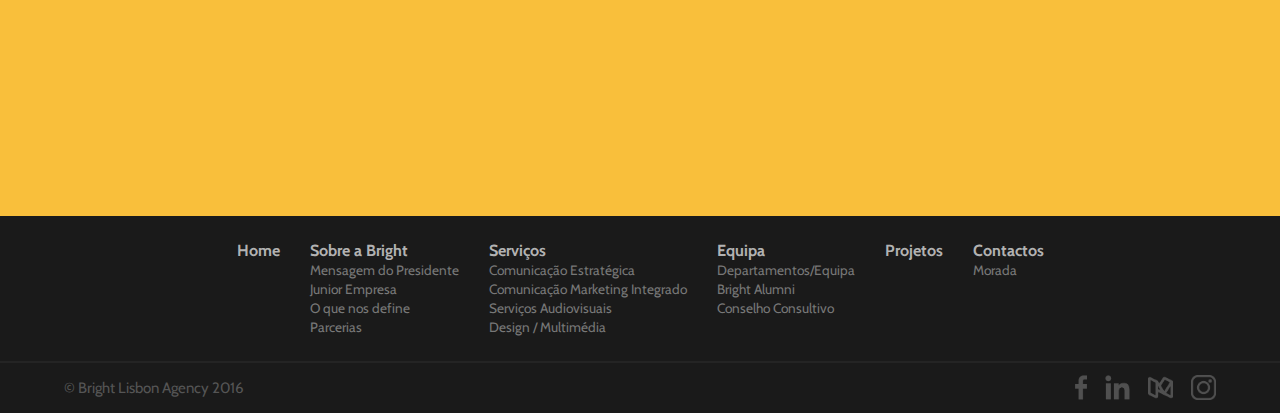
==== commit d9af91f7: "Update contactos.html" ====
--- a/contactos.html
+++ b/contactos.html
@@ -119,7 +119,7 @@
             
             <!--------------------FORMULARIO DE ContactOS-------------------->
             <div class="contact_content">
-                <form  method="post" action="//formspree.io/geral@brightlxagency.com">
+                <form  method="post" action=""><!--//formspree.io/geral@brightlxagency.com-->
                     <div class="contact_form">
                         <label for="nome">Nome *</label><br>
                         <input type="text" name="nome" placeholder="" maxlength="50" required>
@@ -235,4 +235,4 @@
     
  <script type="text/javascript">/* <![CDATA[ */(function(d,s,a,i,j,r,l,m,t){try{l=d.getElementsByTagName('a');t=d.createElement('textarea');for(i=0;l.length-i;i++){try{a=l[i].href;s=a.indexOf('/cdn-cgi/l/email-protection');m=a.length;if(a&&s>-1&&m>28){j=28+s;s='';if(j<m){r='0x'+a.substr(j,2)|0;for(j+=2;j<m&&a.charAt(j)!='X';j+=2)s+='%'+('0'+('0x'+a.substr(j,2)^r).toString(16)).slice(-2);j++;s=decodeURIComponent(s)+a.substr(j,m-j)}t.innerHTML=s.replace(/</g,'&lt;').replace(/>/g,'&gt;');l[i].href='mailto:'+t.value}}catch(e){}}}catch(e){}})(document);/* ]]> */</script>
 </body>
-</html>+</html>
--- a/css/style.css
+++ b/css/style.css
@@ -1098,5 +1098,3 @@
     float                   : left;
     margin                  : 16px 0;
 }
-
-body>div:last-of-type{display: none !important;}